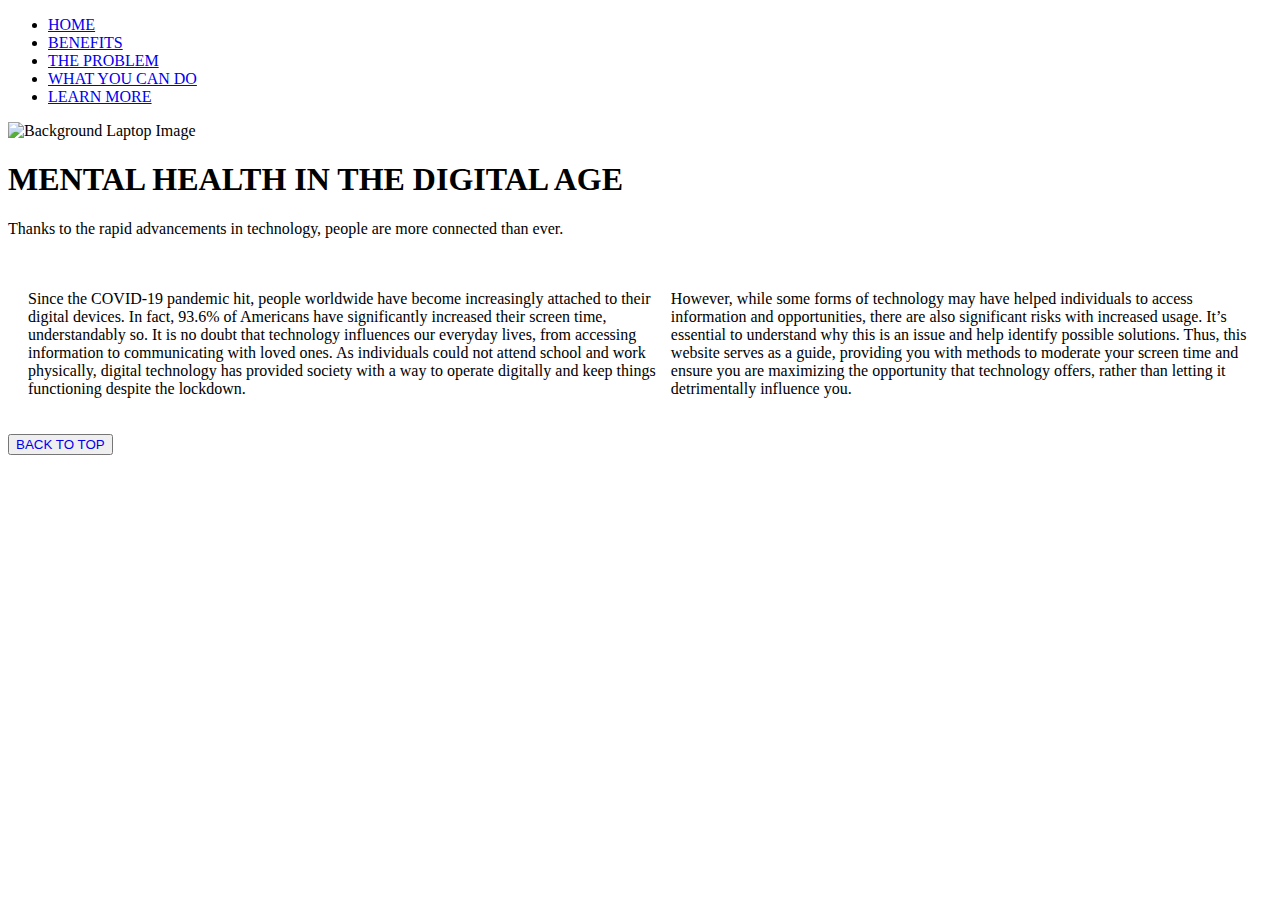
==== index.html @ e53685a2 "Add files via upload" ====
<!--
  Author: Lucy
  Date: Dec 5 2021
  Description: Home page that provides a general overview of the content on this website.
-->

<!DOCTYPE html>
<html>
  <head>
    <meta charset="utf-8">
    <meta name="viewport" content="width=device-width">
    <title>Home</title>
    <link rel="shortcut icon" type="image/jpg" href="images/favicon.png"/>
    <link href="assets/style.css" rel="stylesheet" type="text/css" />
  </head>
  <body>
  
  <!-- import font -->
  <link href="https://fonts.googleapis.com/css?family=Raleway:200,100,400" rel="stylesheet" type="text/css" />
  
  <!-- navigation bar --> 
 <nav>
  <ul>
    <li>
      <a href="index.html">HOME</a>
    </li>
    <li>
      <a href="benefits.html">BENEFITS</a>
    </li>
    <li>
        <a href="problem.html">THE PROBLEM</a>
      </li>
    <li>
      <a href="solutions.html">WHAT YOU CAN DO</a>
      </li> 
    <li>
      <a href="learnmore.html">LEARN MORE</a>
    </li>
  </ul>
  </nav>

  <header class="header">
    <img src = "https://images.pexels.com/photos/1029138/pexels-photo-1029138.jpeg?auto=compress&cs=tinysrgb&dpr=2&h=750&w=1260" alt = "Background Laptop Image" id = "background">

    <h1>MENTAL HEALTH IN THE DIGITAL AGE</h1>
  </header>

  <!-- quote --> 
  <p class = "quote">Thanks to the rapid advancements in technology, people are more connected than ever.</p2>

   <div class = "indexbox" style = "padding: 20px">
      <div style = "display: flex">
        <p>Since the COVID-19 pandemic hit, people worldwide have become increasingly attached to their digital devices. In fact, 93.6% of Americans have significantly increased their screen time, understandably so. It is no doubt that technology influences our everyday lives, from accessing information to communicating with loved ones. As individuals could not attend school and work physically, digital technology has provided society with a way to operate digitally and keep things functioning despite the lockdown.</p>
        <p>However, while some forms of technology may have helped individuals to access information and opportunities, there are also significant risks with increased usage. It’s essential to understand why this is an issue and help identify possible solutions. Thus, this website serves as a guide, providing you with methods to moderate your screen time and ensure you are maximizing the opportunity that technology offers, rather than letting it detrimentally influence you.</p>
      </div>
    </div>
    <button id="myBtn"><a href="#top" style="text-decoration: none">BACK TO TOP</a></button>
    </body>

    <body>



    <script src="assets/script.js"></script>
  </body>
</html>
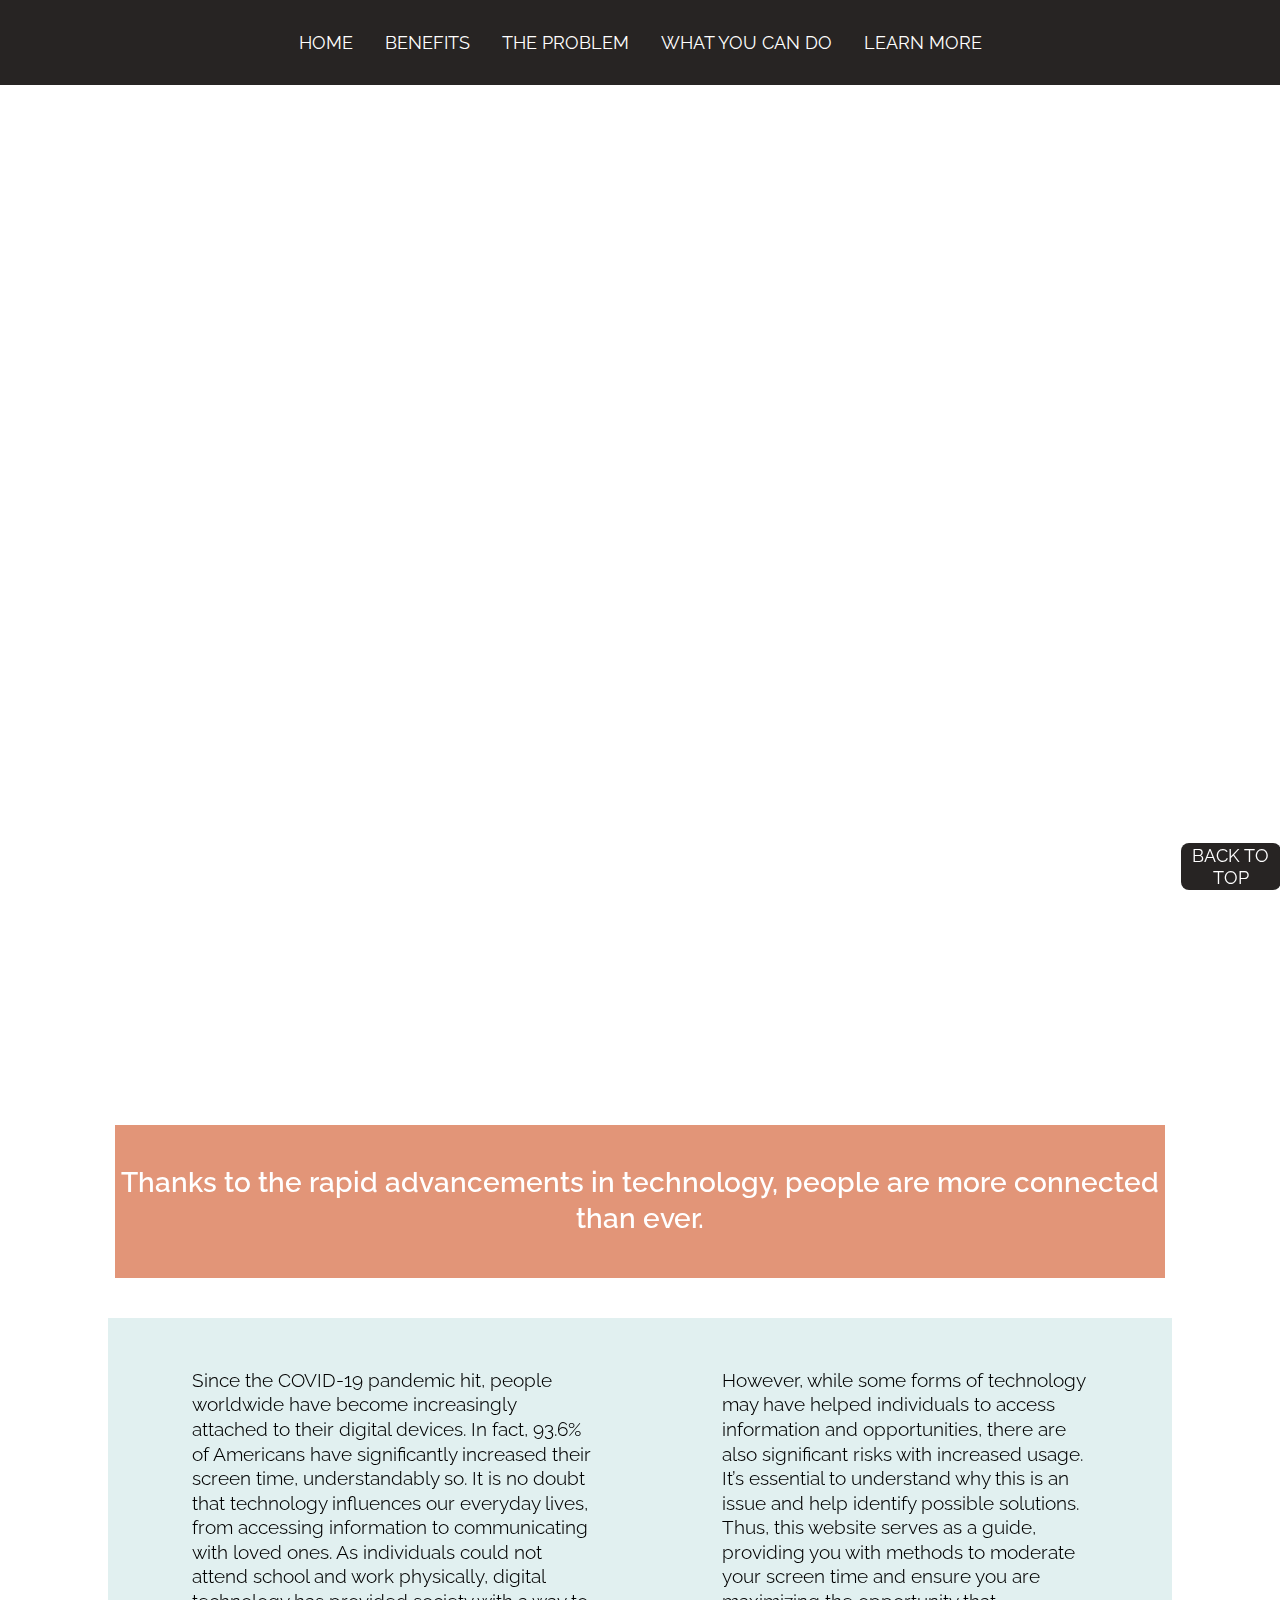
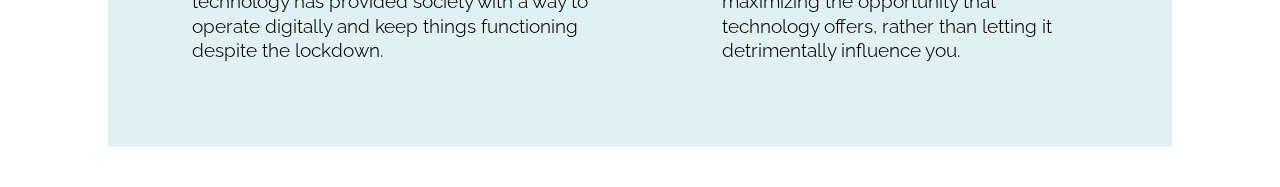
==== commit 54a582eb: "Update index.html" ====
--- a/index.html
+++ b/index.html
@@ -5,13 +5,370 @@
 -->
 
 <!DOCTYPE html>
-<html>
-  <head>
-    <meta charset="utf-8">
-    <meta name="viewport" content="width=device-width">
+<html lang="en">
+
+<head>
+  <meta charset="UTF-8">
+  <meta name="viewport" content="width=device-width, initial-scale=1.0">
     <title>Home</title>
     <link rel="shortcut icon" type="image/jpg" href="images/favicon.png"/>
     <link href="assets/style.css" rel="stylesheet" type="text/css" />
+    <style>
+      /*
+  Author: Lucy Qi
+  Date: Dec 5 2021
+  Description: styling of all elements of website
+*/
+
+ul {
+  list-style-type:none;
+  overflow:hidden;
+  padding:1em;
+  text-align:center; 
+  width: fit-content;
+  margin: 0 auto;
+}
+
+nav {
+  background-color: rgb(39, 36, 35);
+  position: fixed;
+  width: 100%;
+  top: 0;
+  z-index: 2000;
+
+}
+
+li {
+  float: left;
+}
+
+li a {
+  display: block;
+  color: white;
+  text-align: center;
+  padding: 14px 16px;
+  text-decoration: none;
+}
+
+/* Change the link color on hover */
+li a:hover {
+  background-color: #E29578;
+}
+
+#background{
+  position: fixed;
+  justify-content: center;
+  width: 100%;
+  height: 100%; 
+  z-index: -1;
+  top: 0px;
+  left: 0px;
+  filter: brightness(58%);
+}
+
+.header {
+  height: 1000px;
+}
+
+.header h1{
+  color: white;
+  font-size: 4.5em;
+  vertical-align: middle;
+  text-align: center;
+  font-weight: 800;
+  margin: auto 14%;
+  letter-spacing: 0.1em;
+  transform: translateY(215%);
+}
+
+
+body {
+  font-family: 'Raleway', sans-serif;
+  font-size: 18px;
+  background: rgb(255, 255, 255);
+  color: rgb(0, 0, 0);
+  padding: 0; 
+  box-sizing: border-box; 
+  margin: 0 auto; 
+  padding-top: 85px;
+}
+
+h1,h2, h3 {
+  font-weight: 400;
+  text-align: center; 
+  border: 0; 
+  margin: auto;
+}
+
+h1 { 
+  font-size: 3.5em;
+}
+
+h2{
+  font-size: 2.4em; 
+}
+
+h3 {
+  color: rgb(44, 42, 42);
+  font-size: 1.8em;
+}
+
+p{
+  font-size: 1.05em;
+  line-height: 1.3;
+}
+
+.normal{
+  margin: auto 16%;
+  font-weight: 550;
+  font-size: 1.2em;
+}
+
+/*
+.block img {
+ height: 200px;
+ text-align: right; 
+ margin: 45px 45px 25px 25px;
+ 
+}
+
+.block p{
+  text-align: left; 
+  margin: auto;
+  padding: 20px;
+}
+
+
+.block {
+  display: flex; 
+}
+
+.block > * {
+  flex: 1;
+}
+/*
+
+/* typewriter effect */
+.intro{
+  display: inline; 
+}
+
+.typewriter{
+  display: inline;
+}
+
+.typewriter:after{
+  content: "";
+  width: 1px;
+  height: 5%;
+  border-right: 2px solid black; 
+  animation: blink 0.5s infinite ease; 
+}
+
+/* specifies animation code*/
+@keyframes blink{
+  0%{
+    opacity: 0; 
+  }
+  100%{
+    opacity: 1; 
+  }
+}
+
+.quote {
+  /* position: relative; */
+  text-align: center;
+  font-size: 28px;
+  font-weight: 550;
+  font-family: 'Raleway', sans-serif;
+  height: auto;
+  color: white; 
+  background-color: #E29578;
+  padding: 40px 0px;
+  margin: 40px;
+  margin-left: auto;
+  margin-right: auto;
+  width: 82%;
+}
+
+
+.indexbox {
+  background: rgb(225, 240, 240);
+  margin: 40px;
+  width: 80%;
+  margin-left: auto;
+  margin-right: auto;
+}
+
+
+
+.indexbox p {
+  margin: 30px 64px 64px 64px;
+  color: rgb(0, 0, 0);
+  font-weight: 350;
+}
+
+.indexbox h3{  
+  margin: 40px 64px 64px 64px;
+  font-weight: 650;
+  font-size: 1.9em;
+  text-align: center; 
+}
+
+.headerblue{
+  margin: 1em 20%;
+  padding-top: 14px;
+  padding-bottom: 14px;
+  font-weight: 500;
+  text-align: center;
+  font-size: 1.7em;
+  color: white; 
+  background-color: #83C5BE;
+}
+
+.headerpink{
+  margin: 1em 20%;
+  padding-top: 14px;
+  padding-bottom: 14px;
+  font-weight: 500;
+  text-align: center;
+  font-size: 1.7em;
+  color: white; 
+  background-color: #E29578;
+}
+
+.headingbenefits {
+  background-image: linear-gradient(rgba(87, 80, 78, 0.575),rgba(212, 206, 204, 0.486)), url("https://images.pexels.com/photos/42408/pexels-photo-42408.jpeg?auto=compress&cs=tinysrgb&dpr=2&h=750&w=1260");
+  height: 550px;
+  font-size: 3.5em;
+  text-align: center;
+  font-weight: 700;
+  margin-top: 0;
+  margin-bottom: 0;
+  letter-spacing: 0.1em;
+  display: flex;
+  justify-content: center;
+  align-items: center;
+  background-position: center;
+  background-attachment: fixed;
+  background-size: cover;
+  color: white;
+}
+
+.introtext{
+  font-weight: 550;
+  font-size: 1.2em;
+  text-align: center; 
+  margin: auto 18%;
+
+}
+
+.text {
+  margin: auto 17%;
+  font-weight: 350;
+  padding-bottom: 35px;
+}
+
+#textimage{
+  object-fit: cover;
+  width: 50%;
+  height: 300px;
+  padding: 10px;
+  display: block;
+  margin-left: auto;
+  margin-right: auto;
+}
+
+
+.headingproblem {
+  background-image: linear-gradient(rgba(87, 80, 78, 0.575),rgba(212, 206, 204, 0.486)), url("https://images.pexels.com/photos/3966781/pexels-photo-3966781.jpeg?auto=compress&cs=tinysrgb&dpr=2&h=750&w=1260");
+  height: 550px;
+  font-size: 3.5em;
+  text-align: center;
+  font-weight: 700;
+  margin-top: 0;
+  margin-bottom: 0;
+  letter-spacing: 0.1em;
+  display: flex;
+  justify-content: center;
+  align-items: center;
+  background-position: center;
+  background-attachment: fixed;
+  background-size: cover;
+  color: white;
+}
+
+.headingsolutions {
+  background-image: linear-gradient(rgba(87, 80, 78, 0.575),rgba(212, 206, 204, 0.486)), url("https://images.pexels.com/photos/6146931/pexels-photo-6146931.jpeg?auto=compress&cs=tinysrgb&dpr=2&h=750&w=1260");
+  height: 550px;
+  font-size: 3.5em;
+  text-align: center;
+  font-weight: 700;
+  margin-top: 0;
+  margin-bottom: 0;
+  letter-spacing: 0.1em;
+  display: flex;
+  justify-content: center;
+  align-items: center;
+  background-position: center;
+  background-attachment: fixed;
+  background-size: cover;
+  color: white;
+}
+
+
+.headingmore {
+  background-image: linear-gradient(rgba(87, 80, 78, 0.575),rgba(212, 206, 204, 0.486)), url("https://images.pexels.com/photos/4103247/pexels-photo-4103247.jpeg?auto=compress&cs=tinysrgb&dpr=2&h=750&w=1260");
+  height: 550px;
+  font-size: 3.5em;
+  text-align: center;
+  font-weight: 700;
+  margin-top: 0;
+  margin-bottom: 0;
+  letter-spacing: 0.1em;
+  display: flex;
+  justify-content: center;
+  align-items: center;
+  background-position: center;
+  background-attachment: fixed;
+  background-size: cover;
+  color: white;
+}
+
+/*back to top button*/
+  #myBtn {
+    position: fixed;
+    bottom: 10px;
+    float: right;
+    right: 18.5%;
+    left: 92.25%;
+    max-width: 100px;
+    width: 100%;
+    text-underline-position: none;
+    font-size: 18px;
+    background-color: rgb(39, 36, 35);
+    padding: 1.5px;
+    border: none;
+    border-radius: 8px;
+  }
+
+/*button text*/
+  a{
+    color:white;
+    font-family: 'Raleway';
+  }
+
+/*button hover changes*/
+  #myBtn:hover {
+      background-color: #E29578;
+      text-decoration: none;
+  }
+
+iframe{
+  display: block;
+  margin: 1em auto; 
+}
+    </style>
   </head>
   <body>
   
@@ -63,4 +420,4 @@
 
     <script src="assets/script.js"></script>
   </body>
-</html>+</html>
